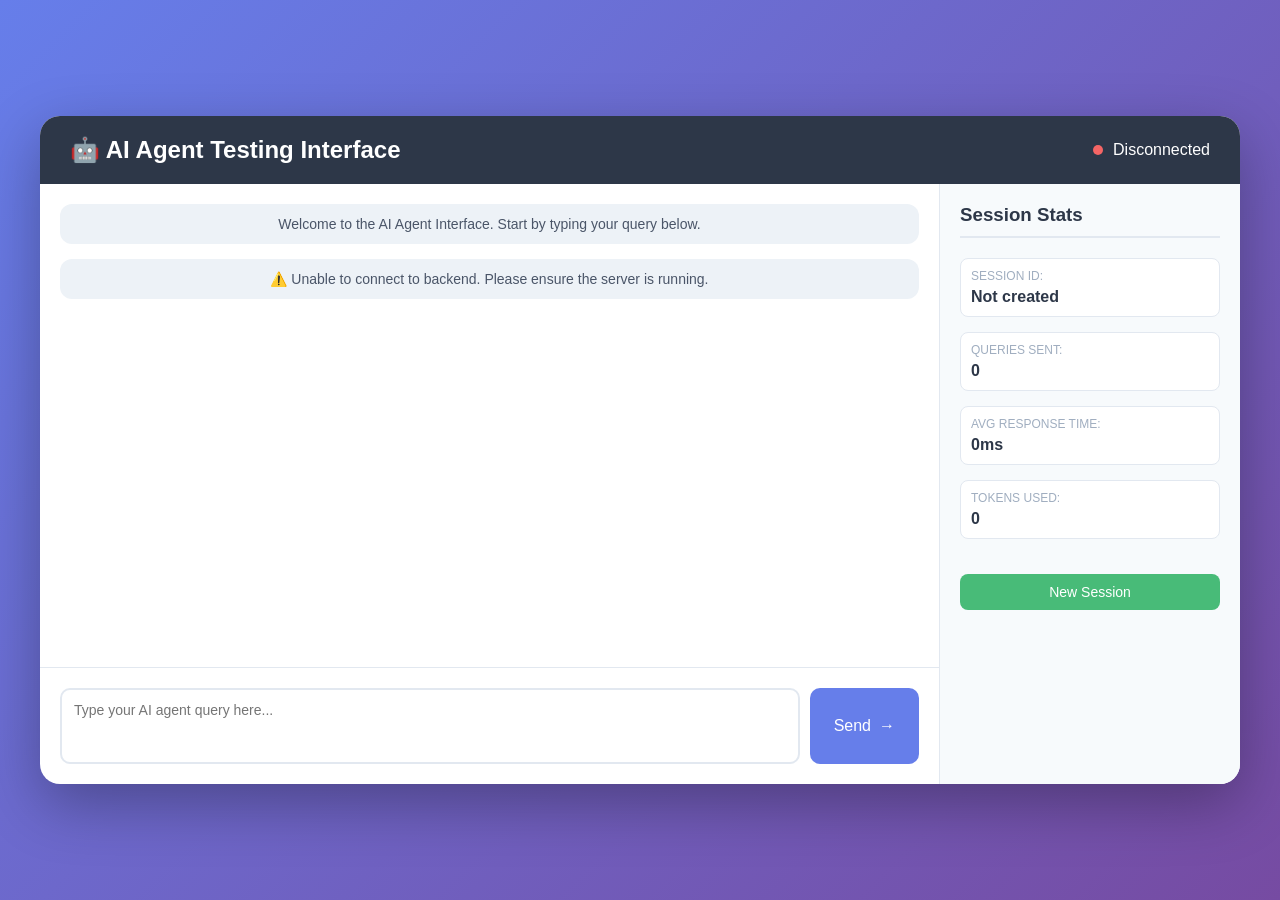
==== dummyproj/dummyFrontend/index.html @ 7a42c665 "dummy project for testing agent" ====
<!DOCTYPE html>
<html lang="en">
<head>
    <meta charset="UTF-8">
    <meta name="viewport" content="width=device-width, initial-scale=1.0">
    <title>AI Agent Dashboard</title>
    <link rel="stylesheet" href="style.css">
    <!-- Remove this line -->
    <!-- <script src="https://unpkg.com/@grafana/faro-web-sdk@1.3.7/dist/bundle/faro-web-sdk.iife.js"></script> -->
</head>
<body>
    <div class="container">
        <header>
            <h1>🤖 AI Agent Testing Interface</h1>
            <div class="status-indicator">
                <span class="status-dot" id="statusDot"></span>
                <span id="statusText">Connecting...</span>
            </div>
        </header>

        <main>
            <div class="chat-container">
                <div class="chat-messages" id="chatMessages">
                    <div class="message system">
                        Welcome to the AI Agent Interface. Start by typing your query below.
                    </div>
                </div>
                
                <div class="input-container">
                    <textarea 
                        id="queryInput" 
                        placeholder="Type your AI agent query here..."
                        rows="3"
                    ></textarea>
                    <button id="sendButton" class="send-btn">
                        <span class="btn-text">Send</span>
                        <span class="btn-icon">→</span>
                    </button>
                </div>
            </div>

            <div class="stats-panel">
                <h3>Session Stats</h3>
                <div class="stat-item">
                    <span class="stat-label">Session ID:</span>
                    <span class="stat-value" id="sessionId">Not created</span>
                </div>
                <div class="stat-item">
                    <span class="stat-label">Queries Sent:</span>
                    <span class="stat-value" id="queryCount">0</span>
                </div>
                <div class="stat-item">
                    <span class="stat-label">Avg Response Time:</span>
                    <span class="stat-value" id="avgResponseTime">0ms</span>
                </div>
                <div class="stat-item">
                    <span class="stat-label">Tokens Used:</span>
                    <span class="stat-value" id="tokensUsed">0</span>
                </div>
                <button id="newSessionBtn" class="new-session-btn">
                    New Session
                </button>
            </div>
        </main>
    </div>

    <script src="app.js"></script>
</body>
</html>
---- dummyproj/dummyFrontend/style.css ----
* {
    margin: 0;
    padding: 0;
    box-sizing: border-box;
}

body {
    font-family: -apple-system, BlinkMacSystemFont, 'Segoe UI', Roboto, Oxygen, Ubuntu, sans-serif;
    background: linear-gradient(135deg, #667eea 0%, #764ba2 100%);
    min-height: 100vh;
    display: flex;
    justify-content: center;
    align-items: center;
    padding: 20px;
}

.container {
    width: 100%;
    max-width: 1200px;
    background: white;
    border-radius: 20px;
    box-shadow: 0 20px 60px rgba(0,0,0,0.3);
    overflow: hidden;
}

header {
    background: #2d3748;
    color: white;
    padding: 20px 30px;
    display: flex;
    justify-content: space-between;
    align-items: center;
}

header h1 {
    font-size: 24px;
    font-weight: 600;
}

.status-indicator {
    display: flex;
    align-items: center;
    gap: 10px;
}

.status-dot {
    width: 10px;
    height: 10px;
    border-radius: 50%;
    background: #f56565;
}

.status-dot.connected {
    background: #48bb78;
}

main {
    display: grid;
    grid-template-columns: 1fr 300px;
    gap: 0;
    height: 600px;
}

.chat-container {
    display: flex;
    flex-direction: column;
    border-right: 1px solid #e2e8f0;
}

.chat-messages {
    flex: 1;
    overflow-y: auto;
    padding: 20px;
    display: flex;
    flex-direction: column;
    gap: 15px;
}

.message {
    padding: 12px 16px;
    border-radius: 12px;
    max-width: 80%;
    animation: slideIn 0.3s ease-out;
}

.message.user {
    background: #667eea;
    color: white;
    align-self: flex-end;
}

.message.agent {
    background: #f7fafc;
    color: #2d3748;
    border: 1px solid #e2e8f0;
    align-self: flex-start;
}

.message.system {
    background: #edf2f7;
    color: #4a5568;
    text-align: center;
    max-width: 100%;
    font-size: 14px;
}

.message-meta {
    font-size: 12px;
    color: #a0aec0;
    margin-top: 8px;
    display: flex;
    gap: 15px;
}

.input-container {
    padding: 20px;
    border-top: 1px solid #e2e8f0;
    display: flex;
    gap: 10px;
}

textarea {
    flex: 1;
    padding: 12px;
    border: 2px solid #e2e8f0;
    border-radius: 10px;
    resize: none;
    font-size: 14px;
    font-family: inherit;
    transition: border-color 0.3s;
}

textarea:focus {
    outline: none;
    border-color: #667eea;
}

.send-btn {
    padding: 12px 24px;
    background: #667eea;
    color: white;
    border: none;
    border-radius: 10px;
    cursor: pointer;
    font-size: 16px;
    display: flex;
    align-items: center;
    gap: 8px;
    transition: all 0.3s;
}

.send-btn:hover {
    background: #5a67d8;
    transform: translateY(-2px);
}

.send-btn:disabled {
    background: #cbd5e0;
    cursor: not-allowed;
    transform: none;
}

.stats-panel {
    padding: 20px;
    background: #f7fafc;
    overflow-y: auto;
}

.stats-panel h3 {
    color: #2d3748;
    margin-bottom: 20px;
    padding-bottom: 10px;
    border-bottom: 2px solid #e2e8f0;
}

.stat-item {
    margin-bottom: 15px;
    padding: 10px;
    background: white;
    border-radius: 8px;
    border: 1px solid #e2e8f0;
}

.stat-label {
    display: block;
    font-size: 12px;
    color: #a0aec0;
    text-transform: uppercase;
    margin-bottom: 5px;
}

.stat-value {
    font-size: 16px;
    font-weight: 600;
    color: #2d3748;
}

.new-session-btn {
    width: 100%;
    padding: 10px;
    background: #48bb78;
    color: white;
    border: none;
    border-radius: 8px;
    cursor: pointer;
    font-size: 14px;
    transition: background 0.3s;
    margin-top: 20px;
}

.new-session-btn:hover {
    background: #38a169;
}

@keyframes slideIn {
    from {
        opacity: 0;
        transform: translateY(10px);
    }
    to {
        opacity: 1;
        transform: translateY(0);
    }
}

.loading {
    display: inline-block;
    width: 20px;
    height: 20px;
    border: 3px solid #f3f3f3;
    border-top: 3px solid #667eea;
    border-radius: 50%;
    animation: spin 1s linear infinite;
}

@keyframes spin {
    0% { transform: rotate(0deg); }
    100% { transform: rotate(360deg); }
}
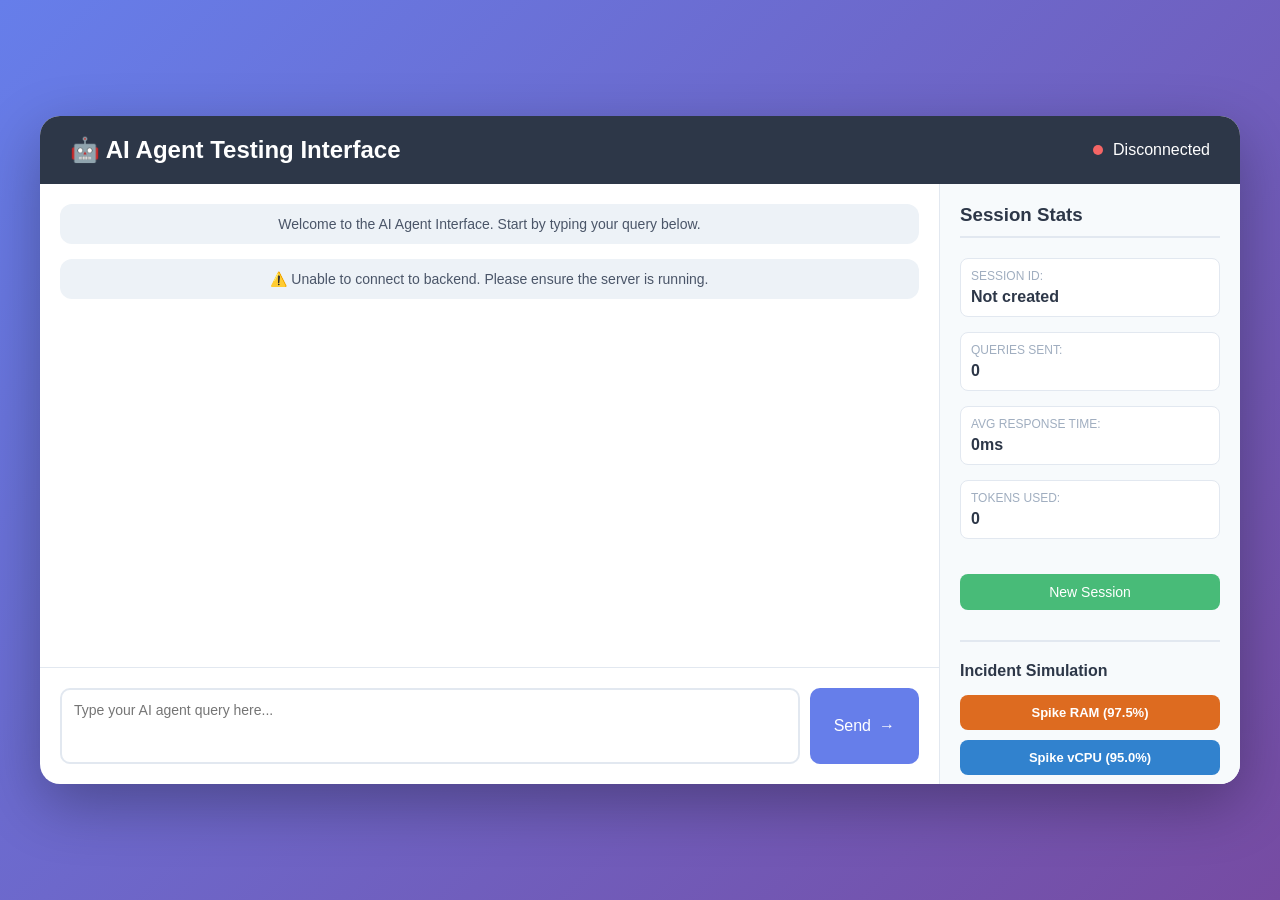
==== commit 6bbe5ded: "dummy project updated" ====
--- a/dummyproj/dummyFrontend/index.html
+++ b/dummyproj/dummyFrontend/index.html
@@ -60,6 +60,17 @@
                 <button id="newSessionBtn" class="new-session-btn">
                     New Session
                 </button>
+                
+                <div class="simulator-panel">
+                    <h3>Incident Simulation</h3>
+                    <div class="simulator-buttons">
+                        <button id="triggerRamBtn" class="sim-btn ram">Spike RAM (97.5%)</button>
+                        <button id="triggerCpuBtn" class="sim-btn cpu">Spike vCPU (95.0%)</button>
+                        <button id="triggerSegfaultBtn" class="sim-btn crash">Segfault (SIGSEGV)</button>
+                        <button id="triggerOutofindexBtn" class="sim-btn error">Out of Index Crash</button>
+                    </div>
+                    <div id="simulationFeedback" class="sim-feedback"></div>
+                </div>
             </div>
         </main>
     </div>
--- a/dummyproj/dummyFrontend/style.css
+++ b/dummyproj/dummyFrontend/style.css
@@ -236,4 +236,82 @@
 @keyframes spin {
     0% { transform: rotate(0deg); }
     100% { transform: rotate(360deg); }
+}
+
+.simulator-panel {
+    margin-top: 30px;
+    border-top: 2px solid #e2e8f0;
+    padding-top: 20px;
+}
+
+.simulator-panel h3 {
+    font-size: 16px;
+    margin-bottom: 15px;
+    border-bottom: none;
+    padding-bottom: 0;
+}
+
+.simulator-buttons {
+    display: flex;
+    flex-direction: column;
+    gap: 10px;
+}
+
+.sim-btn {
+    width: 100%;
+    padding: 10px;
+    border: none;
+    border-radius: 8px;
+    color: white;
+    font-size: 13px;
+    font-weight: 600;
+    cursor: pointer;
+    transition: all 0.3s;
+    display: flex;
+    justify-content: center;
+    align-items: center;
+}
+
+.sim-btn.ram {
+    background: #dd6b20;
+}
+.sim-btn.ram:hover {
+    background: #c05621;
+}
+
+.sim-btn.cpu {
+    background: #3182ce;
+}
+.sim-btn.cpu:hover {
+    background: #2b6cb0;
+}
+
+.sim-btn.crash {
+    background: #e53e3e;
+}
+.sim-btn.crash:hover {
+    background: #c53030;
+}
+
+.sim-btn.error {
+    background: #805ad5;
+}
+.sim-btn.error:hover {
+    background: #6b46c1;
+}
+
+.sim-feedback {
+    margin-top: 12px;
+    font-size: 12px;
+    text-align: center;
+    min-height: 18px;
+    font-weight: 500;
+}
+
+.sim-feedback.success {
+    color: #38a169;
+}
+
+.sim-feedback.error {
+    color: #e53e3e;
 }
